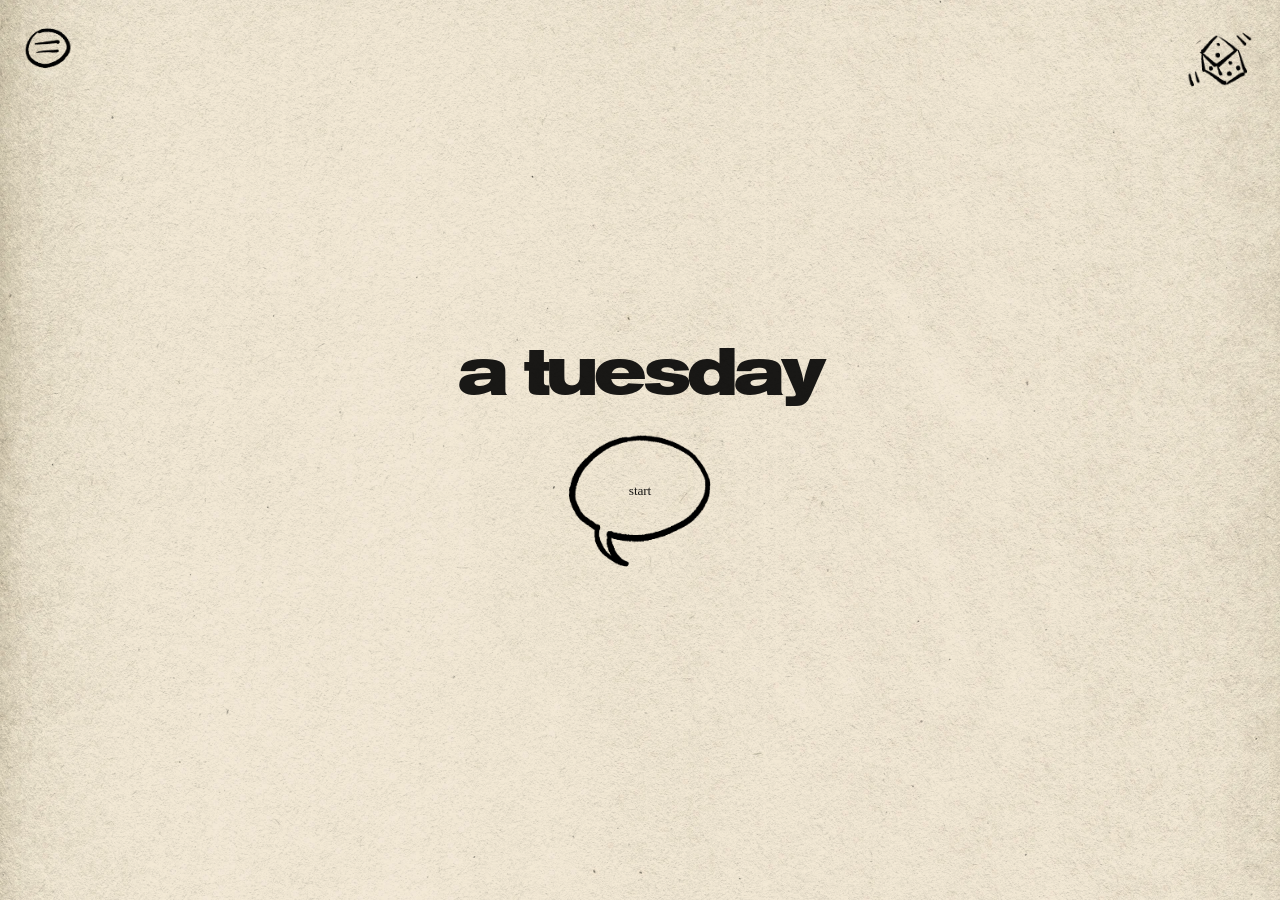
==== index.html @ e7e66ee4 "Move site files to repo root for GitHub Pages Moves index.html, engine.js, story.js, style.css, imag" ====
<!DOCTYPE html>
<html lang="en">
<head>
  <meta charset="UTF-8">
  <title>Choose Your Own Day</title>
  <link rel="stylesheet" href="style.css">
</head>
<body>
  <div id="stage">
    <img id="spread" alt="">
    <div id="hotspots"></div>
    <div id="text-layer"></div>
  </div>
  <nav id="nav-ui">
    <div id="nav-left">
      <button id="btn-back" class="nav-btn" aria-label="Back">
        <img src="images/Global-Back1.png" alt="">
      </button>
      <button id="btn-menu" class="nav-btn" aria-label="Menu">
        <img src="images/Global-Menu1.png" alt="">
      </button>
    </div>
    <button id="btn-die" class="nav-btn" aria-label="Randomize color">
      <img src="images/Global-ColorDie1.png" alt="">
    </button>
  </nav>

  <div id="splash-overlay">
    <h1 id="splash-title">a tuesday</h1>
    <div id="splash-buttons">
      <button id="btn-start" class="splash-btn">
        <img src="images/Splash_StartBubble-a.png" alt="">
        <span class="splash-btn-label">start</span>
      </button>
      <button id="btn-continue" class="splash-btn" style="display:none">
        <img src="images/Splash_ContBubble-a.png" alt="">
        <span class="splash-btn-label">resume</span>
      </button>
    </div>
  </div>

  <div id="menu-overlay">
    <button id="btn-close-menu" class="nav-btn" aria-label="Close menu">
      <img src="images/Global-Close1.png" alt="">
    </button>
    <div id="menu-card">
      <img src="images/Menu-Error-receipt.png" id="menu-scrap-bg">
      <div id="menu-items">
        <h2 id="menu-main-title">menu</h2>
        <h2 id="menu-title" class="menu-section-title">control</h2>
        <div id="menu-toggles">
          <button class="menu-toggle-btn" id="btn-music">
            <img src="images/Menu-Music-On1.png" alt="music">
            <span class="menu-toggle-label">music</span>
          </button>
          <button class="menu-toggle-btn" id="btn-sfx">
            <img src="images/Menu-SFX-On1.png" alt="sfx">
            <span class="menu-toggle-label">sfx</span>
          </button>
          <button class="menu-toggle-btn" id="btn-restart">
            <img src="images/Menu-Restart1.png" alt="restart">
            <span class="menu-toggle-label">restart</span>
          </button>
        </div>
        <h2 class="menu-section-title">about</h2>
        <p id="about-text">"A Tuesday" is the result of an intense fascination with the "choose your own" concept and how it shows up in different mediums; specifically video games, comics, and novels. So after I tumbled down the rabbit hole that is the structure of Edward Packard's classic "Choose your own adventure" novels, getting stuck in the loop of George Wylesol's 2120, and playing one too many visual novel pc games... I created the most mundane click thru comic (that also started out as a zine). Phew ok hope u enjoyed :-)</p>
        <div id="special-thanks-block">
          <h2 class="menu-section-title" id="special-thanks-title">special thanks</h2>
          <img id="sax-img" src="images/Menu-Sax1.png" alt="">
          <p id="thanks-text">special thanks to danny meyer for the theme song and sfx help :-)</p>
        </div>
      </div>
    </div>
  </div>

  <div id="small-screen-overlay">
    <div id="small-screen-message">
      <img src="images/Menu-Error-receipt.png" id="small-screen-bg">
      <div id="small-screen-content">
        <h2 id="small-screen-header"></h2>
        <p id="small-screen-text"></p>
      </div>
    </div>
  </div>

  <div id="coord-ui">
    <div id="spread-id"></div>
    <div id="spread-width"></div>
    <div id="coords"></div>
    <button id="coord-toggle">📍 coords: on</button>
  </div>
  <audio id="bg-music" loop src="audio/ann_zine_w_saxophone.mp3"></audio>
  <script src="story.js"></script>
  <script src="engine.js"></script>
</body>
</html>
---- style.css ----
@font-face {
  font-family: 'Akzidenz Grotesk';
  src: url('fonts/Berthold Akzidenz Grotesk BE Bold Extended.otf') format('opentype');
  font-weight: normal;
}

*, *::before, *::after { box-sizing: border-box; margin: 0; padding: 0; }

body {
  background-color: #f4ead8;
  background-image: url('images/Background.webp');
  background-size: cover;
  background-attachment: fixed;
  background-blend-mode: multiply;
  min-height: 100vh;
  display: flex;
  align-items: center;
  justify-content: center;
}

#stage {
  position: relative;
  display: inline-block;
  mix-blend-mode: multiply;
  overflow: hidden;
  transition: opacity 0.35s ease;
}

#spread {
  display: block;
  max-height: 100vh;
  max-width: 90vw;
  width: auto;
  height: auto;
}

#text-layer {
  position: absolute;
  inset: 0;
  pointer-events: none;
  transform: translateZ(0);
}

.bubble-text {
  position: absolute;
  font-family: 'Times New Roman', Times, serif;
  font-size: calc(10pt * var(--font-scale, 1));
  line-height: 1.3;
  letter-spacing: -0.01em;
  color: #1a1a1a;
  overflow: hidden;
}

/* ── WDYD image ──────────────────────────────────────────────── */
@keyframes wdyd-wiggle {
  0%   { transform: rotate(-1deg); }
  50%  { transform: rotate(1deg);  }
  100% { transform: rotate(-1deg); }
}

.wdyd-img {
  position: absolute;
  height: auto;
  opacity: 0;
  transition: opacity 0.04s ease;
  pointer-events: none;
  animation: wdyd-wiggle 1s steps(1) infinite;
}

/* ── Overlay elements ────────────────────────────────────────── */
@keyframes bow-rumble {
  0%    { transform: translate( 0px,  0px); }
  4.3%  { transform: translate( 2px, -1px); }
  8.7%  { transform: translate(-1px,  2px); }
  13.1% { transform: translate( 2px,  1px); }
  17.4% { transform: translate(-2px, -1px); }
  21.7% { transform: translate( 1px,  2px); }
  26.1% { transform: translate(-1px, -2px); }
  30.4% { transform: translate( 2px,  0px); }
  34.8% { transform: translate(-2px,  1px); }
  39.1% { transform: translate( 1px, -2px); }
  43.5% { transform: translate( 0px,  0px); }
  100%  { transform: translate( 0px,  0px); }
}
@keyframes jitter-c {
  0%   { transform: translate( 0px,  -1px); }
  25%  { transform: translate( 0px,   1px); }
  50%  { transform: translate(-1px,   0px); }
  75%  { transform: translate( 1px,   0px); }
  100% { transform: translate( 0px,  -1px); }
}

.overlay {
  position: absolute;
  left: 0;
  top: 0;
  width: 100%;
  height: auto;
  pointer-events: none;
  opacity: 0;
  transition: opacity 0.1s ease;
}
.overlay.jitter-a   { animation: bow-rumble 2.3s steps(1) infinite; }
.overlay.jitter-b   { animation: bow-rumble 2.3s steps(1) -0.9s infinite; }
.overlay.jitter-c   { animation: jitter-c 0.13s steps(1) infinite; }

@keyframes eek-flash {
  0%     { opacity: 1; animation-timing-function: step-end; }
  8.33%  { opacity: 0; animation-timing-function: step-end; }
  16.67%, 100% { opacity: 1; }
}
.overlay.jitter-eek { animation: eek-flash 3s linear 3s infinite backwards, jitter-c 0.13s linear infinite; }

/* Beep: flashes on 4 times then stays visible */
@keyframes beep {
  0%    { opacity: 0; }
  12.5% { opacity: 1; }
  25%   { opacity: 0; }
  37.5% { opacity: 1; }
  50%   { opacity: 0; }
  62.5% { opacity: 1; }
  75%   { opacity: 0; }
  87.5% { opacity: 1; }
  100%  { opacity: 1; }
}
.overlay.beep { animation: beep 1.6s steps(1) forwards; }

/* Z sequential: one z visible at a time, 0.5s each, 2.5s total cycle */
@keyframes z-seq-1 { 0% { opacity: 1; } 100% { opacity: 1; } }
@keyframes z-seq-2 { 0% { opacity: 0; } 20% { opacity: 1; } 100% { opacity: 1; } }
@keyframes z-seq-3 { 0% { opacity: 0; } 40% { opacity: 1; } 100% { opacity: 1; } }
@keyframes z-seq-4 { 0% { opacity: 0; } 60% { opacity: 1; } 100% { opacity: 1; } }
@keyframes z-seq-5 { 0% { opacity: 0; } 80% { opacity: 1; } 100% { opacity: 1; } }
.overlay.z-seq-1 { animation: z-seq-1 2.5s steps(1) infinite; }
.overlay.z-seq-2 { animation: z-seq-2 2.5s steps(1) infinite; }
.overlay.z-seq-3 { animation: z-seq-3 2.5s steps(1) infinite; }
.overlay.z-seq-4 { animation: z-seq-4 2.5s steps(1) infinite; }
.overlay.z-seq-5 { animation: z-seq-5 2.5s steps(1) infinite; }

/* Sparkle cycling: 1→1+2→2→2+3→3→1+3→repeat (3s period, 0.5s per state) */
@keyframes twinkle-a {
  0%   { opacity: 1; }
  33%  { opacity: 0; }
  83%  { opacity: 1; }
  100% { opacity: 1; }
}
@keyframes twinkle-b {
  0%   { opacity: 0; }
  17%  { opacity: 1; }
  67%  { opacity: 0; }
  100% { opacity: 0; }
}
@keyframes twinkle-c {
  0%   { opacity: 0; }
  50%  { opacity: 1; }
  100% { opacity: 1; }
}
.overlay.twinkle-a { animation: twinkle-a 1.5s steps(1) infinite; }
.overlay.twinkle-b { animation: twinkle-b 1.5s steps(1) infinite; }
.overlay.twinkle-c { animation: twinkle-c 1.5s steps(1) infinite; }

@keyframes vibes-pulse {
  0%  { transform: scale(1.000); animation-timing-function: step-end; }
  20% { transform: scale(1.025); animation-timing-function: step-end; }
  40% { transform: scale(1.050); animation-timing-function: step-end; }
  60% { transform: scale(1.075); animation-timing-function: step-end; }
  80% { transform: scale(1.100); animation-timing-function: step-end; }
}
.overlay.vibes-pulse {
  transform-origin: 71.8% 61.4%;
  animation: vibes-pulse 1s infinite;
  z-index: 1;
}
.overlay.bubble-art  { z-index: 2; }
.overlay.option-art  { z-index: 3; transition: scale 0.15s ease; }

/* ── Choice hotspots ─────────────────────────────────────────── */
#hotspots { position: absolute; inset: 0; z-index: 11; pointer-events: none; }

.hotspot {
  position: absolute;
  background: transparent;
  border: none;
  cursor: pointer;
  display: flex;
  align-items: center;
  justify-content: center;
  opacity: 0;
  transition: opacity 0.4s ease, scale 0.15s ease;
  pointer-events: auto;
}

.hotspot:hover { scale: 1.1; }

.overlay.choice-overlay {
  transition: opacity 0.1s ease, scale 0.15s ease;
}

.choice-label {
  font-family: 'Times New Roman', Times, serif;
  font-size: calc(10pt * var(--font-scale, 1));
  line-height: 1.3;
  letter-spacing: -0.01em;
  color: #1a1a1a;
  text-align: center;
  white-space: pre-line;
  pointer-events: none;
}

/* ── Crosshair rules ─────────────────────────────────────────── */
.crosshair-h, .crosshair-v {
  position: absolute;
  background: red;
  opacity: 0.35;
  pointer-events: none;
  display: none;
}
.crosshair-h { left: 0; width: 100%; height: 1px; }
.crosshair-v { top: 0;  height: 100%; width: 1px; }

/* ── Splash screen ───────────────────────────────────────────── */
#splash-overlay {
  position: fixed;
  inset: 0;
  display: flex;
  flex-direction: column;
  align-items: center;
  justify-content: center;
  gap: 1rem;
  pointer-events: none;
  mix-blend-mode: multiply;
}

#splash-title,
#btn-start,
#btn-continue { pointer-events: auto; }

#splash-overlay.hidden { display: none; }

#splash-title {
  font-family: 'Akzidenz Grotesk', 'AkzidenzGrotesk', Arial, sans-serif;
  font-size: 48pt;
  font-weight: normal;
  color: #1a1a1a;
  letter-spacing: -0.06em;
  animation: wdyd-wiggle 1s steps(1) infinite;
}

#splash-buttons {
  display: flex;
  flex-direction: row;
  align-items: center;
  gap: 50px;
}

.splash-btn {
  position: relative;
  background: none;
  border: none;
  cursor: pointer;
  padding: 0;
  width: 150px;
  transition: transform 0.1s ease;
}
.splash-btn:hover { transform: scale(1.05); }
.splash-btn img { display: block; width: 100%; }

.splash-btn-label {
  position: absolute;
  left: 50%;
  transform: translateX(-50%);
  font-family: 'Times New Roman', Times, serif;
  font-size: 10pt;
  letter-spacing: -0.01em;
  color: #1a1a1a;
  pointer-events: none;
  white-space: nowrap;
}
#btn-start   .splash-btn-label { top: 38%; }
#btn-continue .splash-btn-label { top: 34%; }

/* ── Navigation buttons ──────────────────────────────────────── */
#nav-ui {
  position: fixed;
  inset: 0;
  pointer-events: none;
  z-index: 10;
}

#nav-left {
  position: absolute;
  top: 1rem;
  left: 1rem;
  display: flex;
  gap: 0;
  align-items: center;
  pointer-events: none;
}

#nav-left .nav-btn { pointer-events: auto; }

#btn-back { display: none; }
#btn-back.visible { display: block; }

#btn-die { position: absolute; top: 1rem; right: 1rem; }

#btn-die img { width: 72px; }

.nav-btn {
  pointer-events: auto;
  background: none;
  border: none;
  cursor: pointer;
  padding: 8px;
  transform-origin: center;
  transition: transform 0.15s ease;
}

.nav-btn:hover { transform: scale(1.1); }

.nav-btn img {
  display: block;
  width: 48px;
  height: auto;
}

/* ── Menu overlay ────────────────────────────────────────────── */
#menu-overlay {
  position: fixed;
  inset: 0;
  background: rgba(244, 234, 216, 0.4);
  display: none;
  align-items: center;
  justify-content: center;
  z-index: 20;
}

#menu-overlay.visible { display: flex; }

#btn-close-menu {
  position: absolute;
  top: 1rem;
  left: 1rem;
  display: none;
  pointer-events: auto;
}

#menu-overlay.visible #btn-close-menu { display: block; }

#menu-card {
  position: relative;
  display: inline-block;
}

#menu-scrap-bg {
  display: block;
  width: 480px;
  max-width: 85vw;
  height: auto;
}

#menu-items {
  position: absolute;
  top: 50%;
  left: 50%;
  transform: translate(-50%, -50%) rotate(-2deg);
  display: flex;
  flex-direction: column;
  align-items: center;
  gap: 1rem;
  width: 75%;
  padding: 0 0.75rem;
  box-sizing: border-box;
}

#menu-main-title {
  font-family: 'Akzidenz Grotesk', 'AkzidenzGrotesk', Arial, sans-serif;
  font-size: 32pt;
  font-weight: normal;
  color: #1a1a1a;
  letter-spacing: -0.06em;
  margin: 0;
  text-align: center;
}

.menu-section-title {
  font-family: 'Akzidenz Grotesk', 'AkzidenzGrotesk', Arial, sans-serif;
  font-size: 20pt;
  font-weight: normal;
  color: #1a1a1a;
  letter-spacing: -0.06em;
  margin: 0;
  text-align: center;
}

#special-thanks-block {
  position: relative;
  width: 100%;
}


#sax-img {
  position: absolute;
  height: 80px;
  width: auto;
  display: none;
  top: 0;
  right: -55px;
  z-index: 0;
}

#thanks-text {
  position: relative;
  z-index: 1;
  font-family: 'Times New Roman', Times, serif;
  font-size: 10pt;
  letter-spacing: -0.01em;
  color: #1a1a1a;
  margin: 0;
  text-align: left;
}

#about-text {
  font-family: 'Times New Roman', Times, serif;
  font-size: 10pt;
  letter-spacing: -0.01em;
  color: #1a1a1a;
  margin: 0;
  text-align: left;
  padding: 0 0.5rem;
  box-sizing: border-box;
  width: 100%;
}

#menu-toggles {
  display: flex;
  flex-direction: row;
  gap: 1.5rem;
  align-items: flex-start;
  justify-content: center;
}

.menu-toggle-btn {
  display: flex;
  flex-direction: column;
  align-items: center;
  gap: 0.4rem;
  background: none;
  border: none;
  cursor: pointer;
  padding: 0;
}

.menu-toggle-btn img {
  display: block;
  width: 72px;
  height: auto;
  transform-origin: center;
  transition: transform 0.15s ease;
}

.menu-toggle-btn:hover img { transform: scale(1.25); }

#btn-sfx img { width: 72px; }

.menu-toggle-label {
  font-family: 'Times New Roman', Times, serif;
  font-size: 10pt;
  letter-spacing: -0.01em;
  color: #1a1a1a;
  text-align: center;
}

#menu-about-buttons {
  display: flex;
  flex-direction: row;
  gap: 1rem;
  align-items: center;
  justify-content: center;
}

.menu-about-btn {
  position: relative;
  background: none;
  border: none;
  cursor: pointer;
  padding: 0;
  transition: transform 0.15s ease;
}

.menu-about-btn:hover { transform: scale(1.1); }

.menu-about-btn img {
  display: block;
  width: 120px;
  height: auto;
}

.menu-about-label {
  position: absolute;
  top: 50%;
  left: 50%;
  transform: translate(-50%, -50%);
  font-family: 'Times New Roman', Times, serif;
  font-size: 10pt;
  letter-spacing: -0.01em;
  color: #1a1a1a;
  opacity: 0;
  transition: opacity 0.15s ease;
  pointer-events: none;
  white-space: nowrap;
}

.menu-about-btn:hover .menu-about-label { opacity: 1; }

/* ── Small screen overlay ────────────────────────────────────── */
#small-screen-overlay {
  position: fixed;
  inset: 0;
  background: rgba(244, 234, 216, 0.4);
  display: none;
  align-items: center;
  justify-content: center;
  z-index: 30;
}

#stage.blurred,
#btn-die.blurred,
#splash-overlay.blurred {
  filter: blur(8px);
}

#small-screen-overlay.visible {
  display: flex;
}

#small-screen-message {
  position: relative;
  display: inline-block;
}

#small-screen-bg {
  display: block;
  max-width: 80vw;
  max-height: 80vh;
  width: auto;
  height: auto;
}

#small-screen-content {
  position: absolute;
  top: 50%;
  left: 50%;
  transform: translate(-50%, -50%);
  width: 50%;
  text-align: center;
}

#small-screen-header {
  font-family: 'Akzidenz Grotesk', 'AkzidenzGrotesk', Arial, sans-serif;
  font-size: 18pt;
  font-weight: normal;
  color: #1a1a1a;
  margin-bottom: 0.5em;
  display: inline-block;
  animation: wdyd-wiggle 1s steps(1) infinite;
}

#small-screen-text {
  font-family: 'Times New Roman', Times, serif;
  font-size: 10pt;
  line-height: 1.5;
  color: #1a1a1a;
}

/* ── Coordinate helper ───────────────────────────────────────── */
#coord-ui {
  position: fixed;
  bottom: 1rem;
  left: 1rem;
  display: flex;
  flex-direction: column;
  gap: 0.4rem;
  font-family: monospace;
  font-size: 13px;
  opacity: 0;
  pointer-events: none;
}

#spread-width {
  background: rgba(0,0,0,0.75);
  color: #fff;
  padding: 0.4rem 0.7rem;
  border-radius: 4px;
  pointer-events: none;
}

#coords {
  background: rgba(0,0,0,0.75);
  color: #fff;
  padding: 0.4rem 0.7rem;
  border-radius: 4px;
  pointer-events: none;
  display: none;
}

#coord-toggle {
  background: rgba(0,0,0,0.75);
  color: #fff;
  border: none;
  padding: 0.4rem 0.7rem;
  border-radius: 4px;
  cursor: pointer;
  text-align: left;
}

#coord-toggle:hover {
  background: rgba(0,0,0,0.9);
}
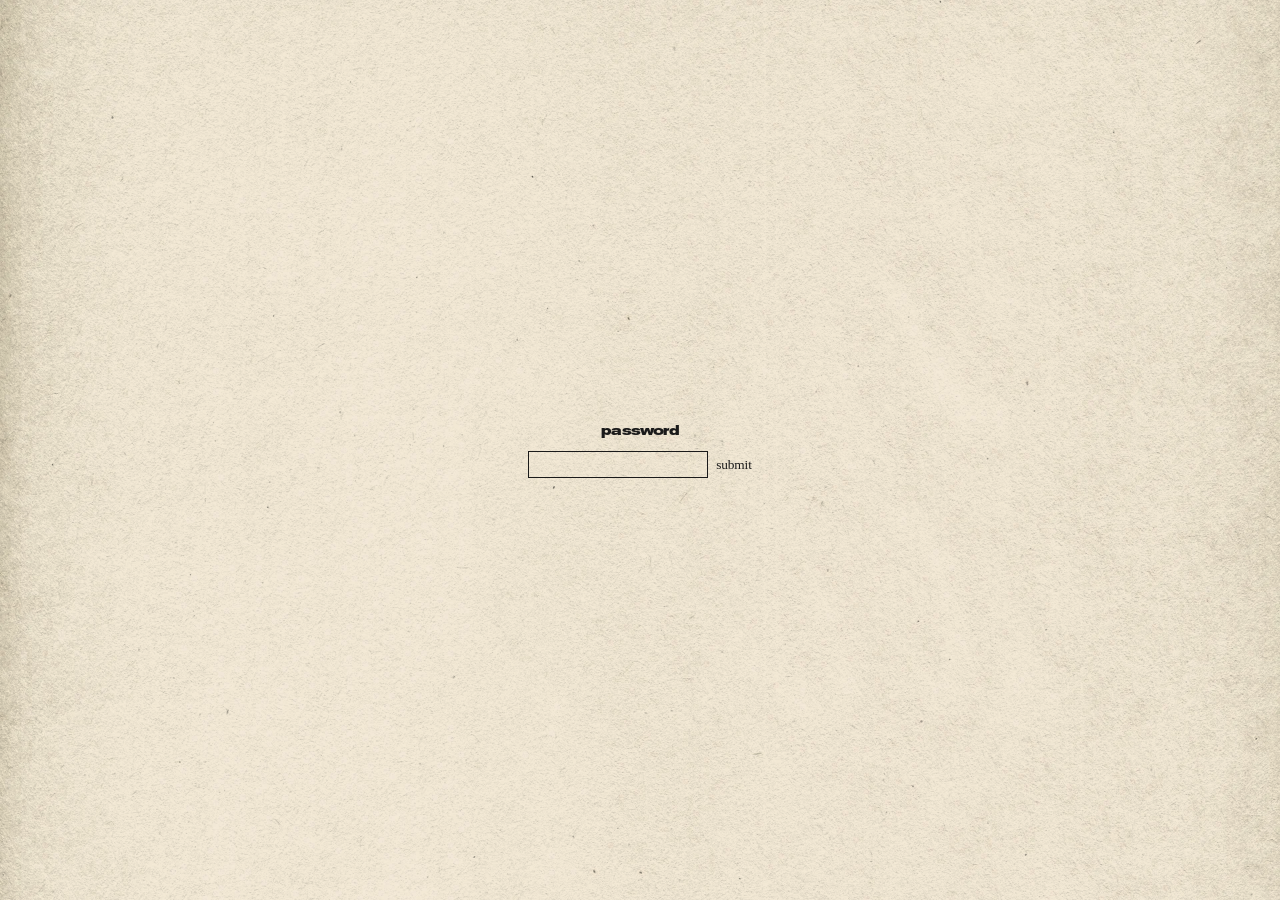
==== commit 08d08fab: "Add password gate page Full-screen overlay matching the site aesthetic — paper texture background, A" ====
--- a/index.html
+++ b/index.html
@@ -89,8 +89,51 @@
     <div id="coords"></div>
     <button id="coord-toggle">📍 coords: on</button>
   </div>
+  <div id="password-overlay">
+    <p id="password-label">password</p>
+    <div id="password-row">
+      <input type="password" id="password-input" autocomplete="off" spellcheck="false">
+      <button id="password-submit">submit</button>
+    </div>
+  </div>
+
   <audio id="bg-music" loop src="audio/ann_zine_w_saxophone.mp3"></audio>
   <script src="story.js"></script>
   <script src="engine.js"></script>
+  <script>
+    (function () {
+      const PASSWORD = 'tuesdaygame';
+      const SESSION_KEY = 'tuesday_auth';
+      const overlay = document.getElementById('password-overlay');
+      const input = document.getElementById('password-input');
+      const submit = document.getElementById('password-submit');
+
+      function unlock() {
+        sessionStorage.setItem(SESSION_KEY, '1');
+        overlay.classList.add('hidden');
+        setTimeout(() => overlay.remove(), 400);
+      }
+
+      function attempt() {
+        if (input.value === PASSWORD) {
+          unlock();
+        } else {
+          input.value = '';
+          input.classList.remove('shake');
+          void input.offsetWidth;
+          input.classList.add('shake');
+          input.addEventListener('animationend', () => input.classList.remove('shake'), { once: true });
+        }
+      }
+
+      if (sessionStorage.getItem(SESSION_KEY)) {
+        overlay.remove();
+      } else {
+        input.focus();
+        input.addEventListener('keydown', e => { if (e.key === 'Enter') attempt(); });
+        submit.addEventListener('click', attempt);
+      }
+    })();
+  </script>
 </body>
 </html>
--- a/style.css
+++ b/style.css
@@ -573,6 +573,77 @@
   color: #1a1a1a;
 }
 
+/* ── Password overlay ────────────────────────────────────────── */
+#password-overlay {
+  position: fixed;
+  inset: 0;
+  background-color: #f4ead8;
+  background-image: url('images/Background.webp');
+  background-size: cover;
+  background-attachment: fixed;
+  background-blend-mode: multiply;
+  display: flex;
+  flex-direction: column;
+  align-items: center;
+  justify-content: center;
+  gap: 0.75rem;
+  z-index: 200;
+  transition: opacity 0.4s ease;
+}
+
+#password-overlay.hidden {
+  opacity: 0;
+  pointer-events: none;
+}
+
+#password-label {
+  font-family: 'Akzidenz Grotesk', 'AkzidenzGrotesk', Arial, sans-serif;
+  font-size: 10pt;
+  font-weight: normal;
+  color: #1a1a1a;
+  letter-spacing: -0.06em;
+  margin: 0;
+}
+
+#password-row {
+  display: flex;
+  flex-direction: row;
+  align-items: center;
+  gap: 0.5rem;
+}
+
+#password-input {
+  width: 180px;
+  border: 1px solid #1a1a1a;
+  background: transparent;
+  padding: 0.3rem 0.4rem;
+  font-family: 'Times New Roman', Times, serif;
+  font-size: 10pt;
+  color: #1a1a1a;
+  outline: none;
+}
+
+#password-submit {
+  background: none;
+  border: none;
+  cursor: pointer;
+  font-family: 'Times New Roman', Times, serif;
+  font-size: 10pt;
+  color: #1a1a1a;
+  padding: 0;
+  letter-spacing: -0.01em;
+}
+
+#password-submit:hover { text-decoration: underline; }
+
+@keyframes password-shake {
+  0%, 100% { transform: translateX(0); }
+  25%       { transform: translateX(-6px); }
+  75%       { transform: translateX(6px); }
+}
+
+#password-input.shake { animation: password-shake 0.3s ease; }
+
 /* ── Coordinate helper ───────────────────────────────────────── */
 #coord-ui {
   position: fixed;
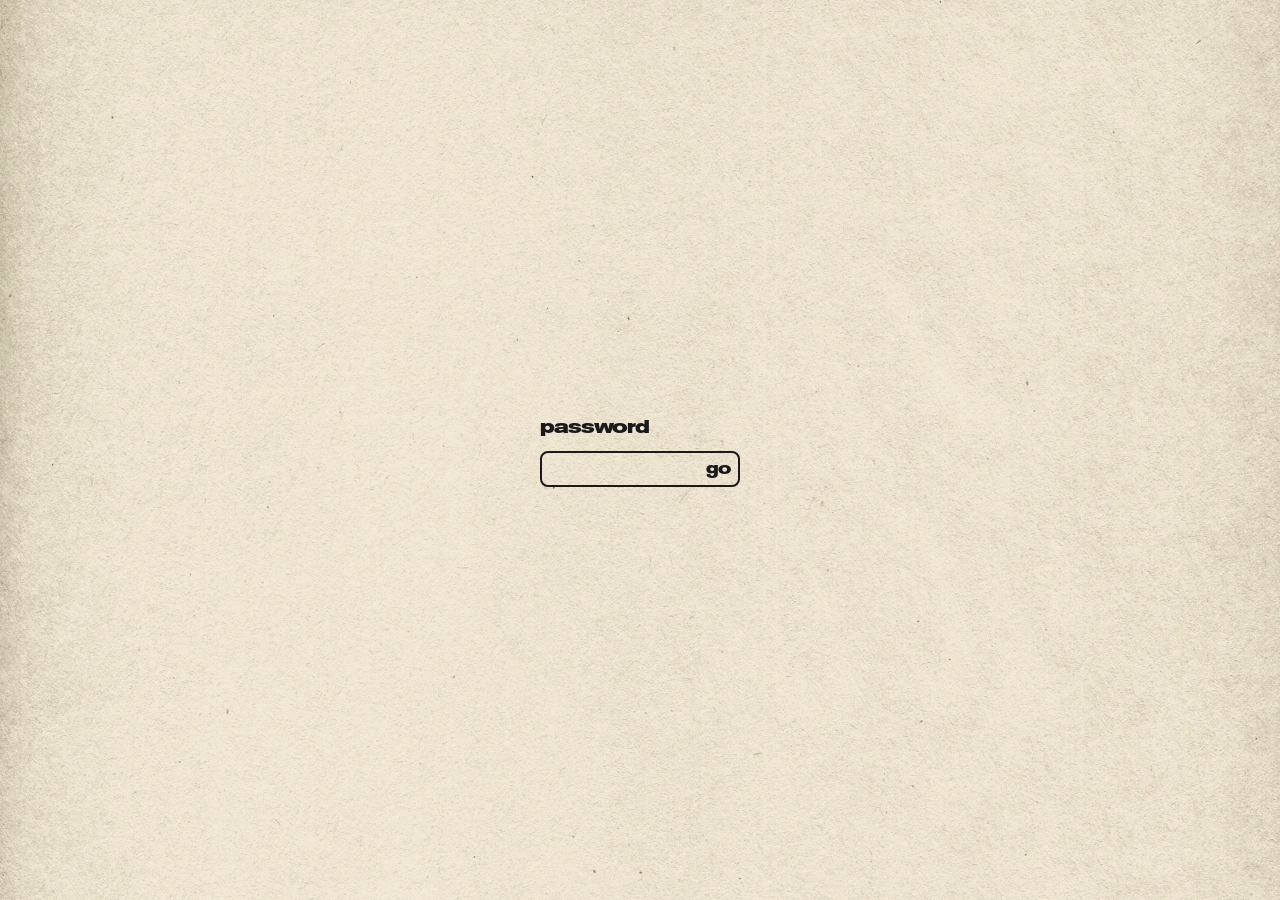
==== commit f25027c0: "Password page design tweaks, add password gate, start from spread_01 Refined password overlay: 14pt " ====
--- a/index.html
+++ b/index.html
@@ -90,10 +90,12 @@
     <button id="coord-toggle">📍 coords: on</button>
   </div>
   <div id="password-overlay">
-    <p id="password-label">password</p>
-    <div id="password-row">
-      <input type="password" id="password-input" autocomplete="off" spellcheck="false">
-      <button id="password-submit">submit</button>
+    <div id="password-box">
+      <p id="password-label">password</p>
+      <div id="password-field">
+        <input type="password" id="password-input" autocomplete="off" spellcheck="false">
+        <button id="password-submit">go</button>
+      </div>
     </div>
   </div>
 
@@ -119,10 +121,11 @@
           unlock();
         } else {
           input.value = '';
-          input.classList.remove('shake');
-          void input.offsetWidth;
-          input.classList.add('shake');
-          input.addEventListener('animationend', () => input.classList.remove('shake'), { once: true });
+          const field = document.getElementById('password-field');
+          field.classList.remove('shake');
+          void field.offsetWidth;
+          field.classList.add('shake');
+          field.addEventListener('animationend', () => field.classList.remove('shake'), { once: true });
         }
       }
 
--- a/style.css
+++ b/style.css
@@ -583,10 +583,8 @@
   background-attachment: fixed;
   background-blend-mode: multiply;
   display: flex;
-  flex-direction: column;
   align-items: center;
   justify-content: center;
-  gap: 0.75rem;
   z-index: 200;
   transition: opacity 0.4s ease;
 }
@@ -596,27 +594,37 @@
   pointer-events: none;
 }
 
+#password-box {
+  display: flex;
+  flex-direction: column;
+  align-items: flex-start;
+  gap: 0.75rem;
+}
+
 #password-label {
   font-family: 'Akzidenz Grotesk', 'AkzidenzGrotesk', Arial, sans-serif;
-  font-size: 10pt;
+  font-size: 14pt;
   font-weight: normal;
   color: #1a1a1a;
   letter-spacing: -0.06em;
   margin: 0;
 }
 
-#password-row {
-  display: flex;
-  flex-direction: row;
-  align-items: center;
-  gap: 0.5rem;
+#password-field {
+  display: flex;
+  align-items: center;
+  width: 200px;
+  border: 2px solid #1a1a1a;
+  border-radius: 8px;
+  background: transparent;
+  padding: 0.5rem 0.5rem 0.5rem 0.6rem;
 }
 
 #password-input {
-  width: 180px;
-  border: 1px solid #1a1a1a;
+  flex: 1;
+  min-width: 0;
+  border: none;
   background: transparent;
-  padding: 0.3rem 0.4rem;
   font-family: 'Times New Roman', Times, serif;
   font-size: 10pt;
   color: #1a1a1a;
@@ -624,17 +632,21 @@
 }
 
 #password-submit {
+  flex-shrink: 0;
   background: none;
   border: none;
   cursor: pointer;
-  font-family: 'Times New Roman', Times, serif;
-  font-size: 10pt;
-  color: #1a1a1a;
+  font-family: 'Akzidenz Grotesk', 'AkzidenzGrotesk', Arial, sans-serif;
+  font-size: 12pt;
+  font-weight: normal;
+  color: #1a1a1a;
+  letter-spacing: -0.06em;
   padding: 0;
-  letter-spacing: -0.01em;
-}
-
-#password-submit:hover { text-decoration: underline; }
+  margin-left: 0.4rem;
+  line-height: 1;
+}
+
+#password-submit:hover { opacity: 0.6; }
 
 @keyframes password-shake {
   0%, 100% { transform: translateX(0); }
@@ -642,7 +654,7 @@
   75%       { transform: translateX(6px); }
 }
 
-#password-input.shake { animation: password-shake 0.3s ease; }
+#password-field.shake { animation: password-shake 0.3s ease; }
 
 /* ── Coordinate helper ───────────────────────────────────────── */
 #coord-ui {
